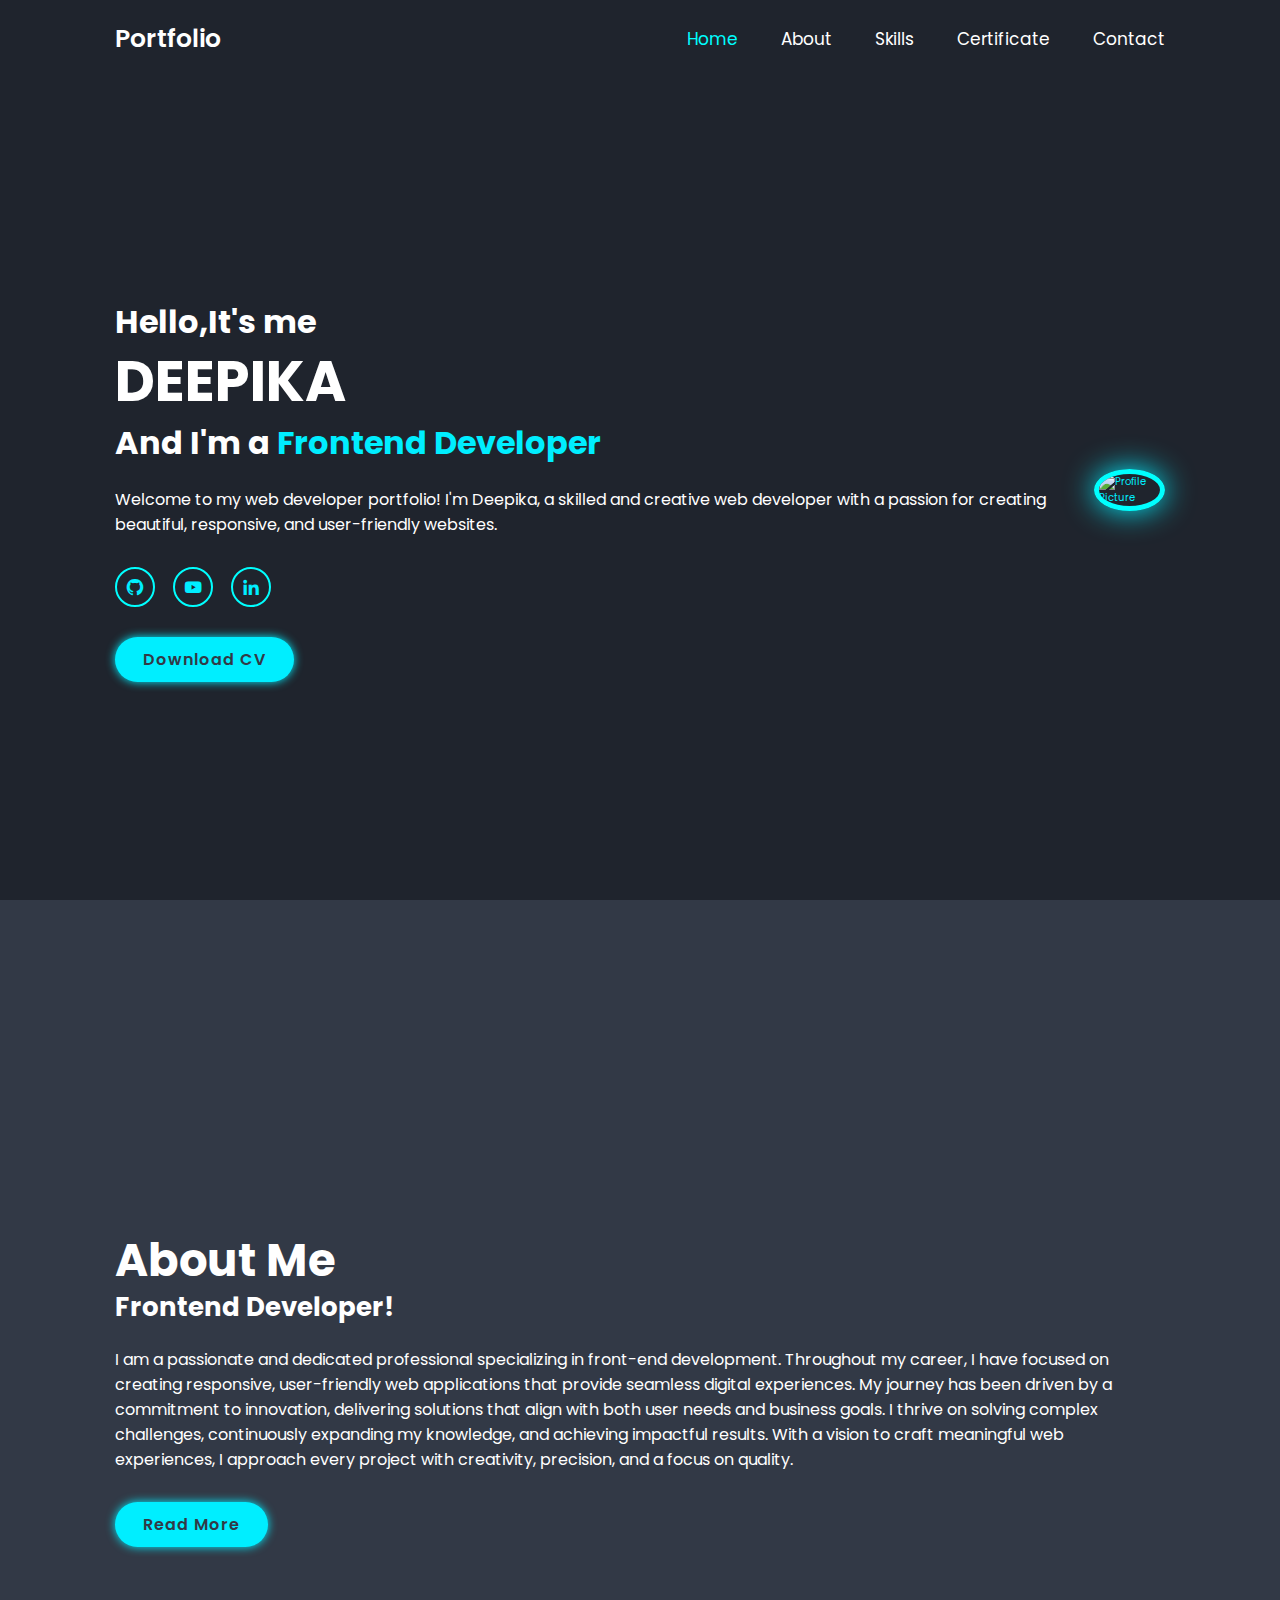
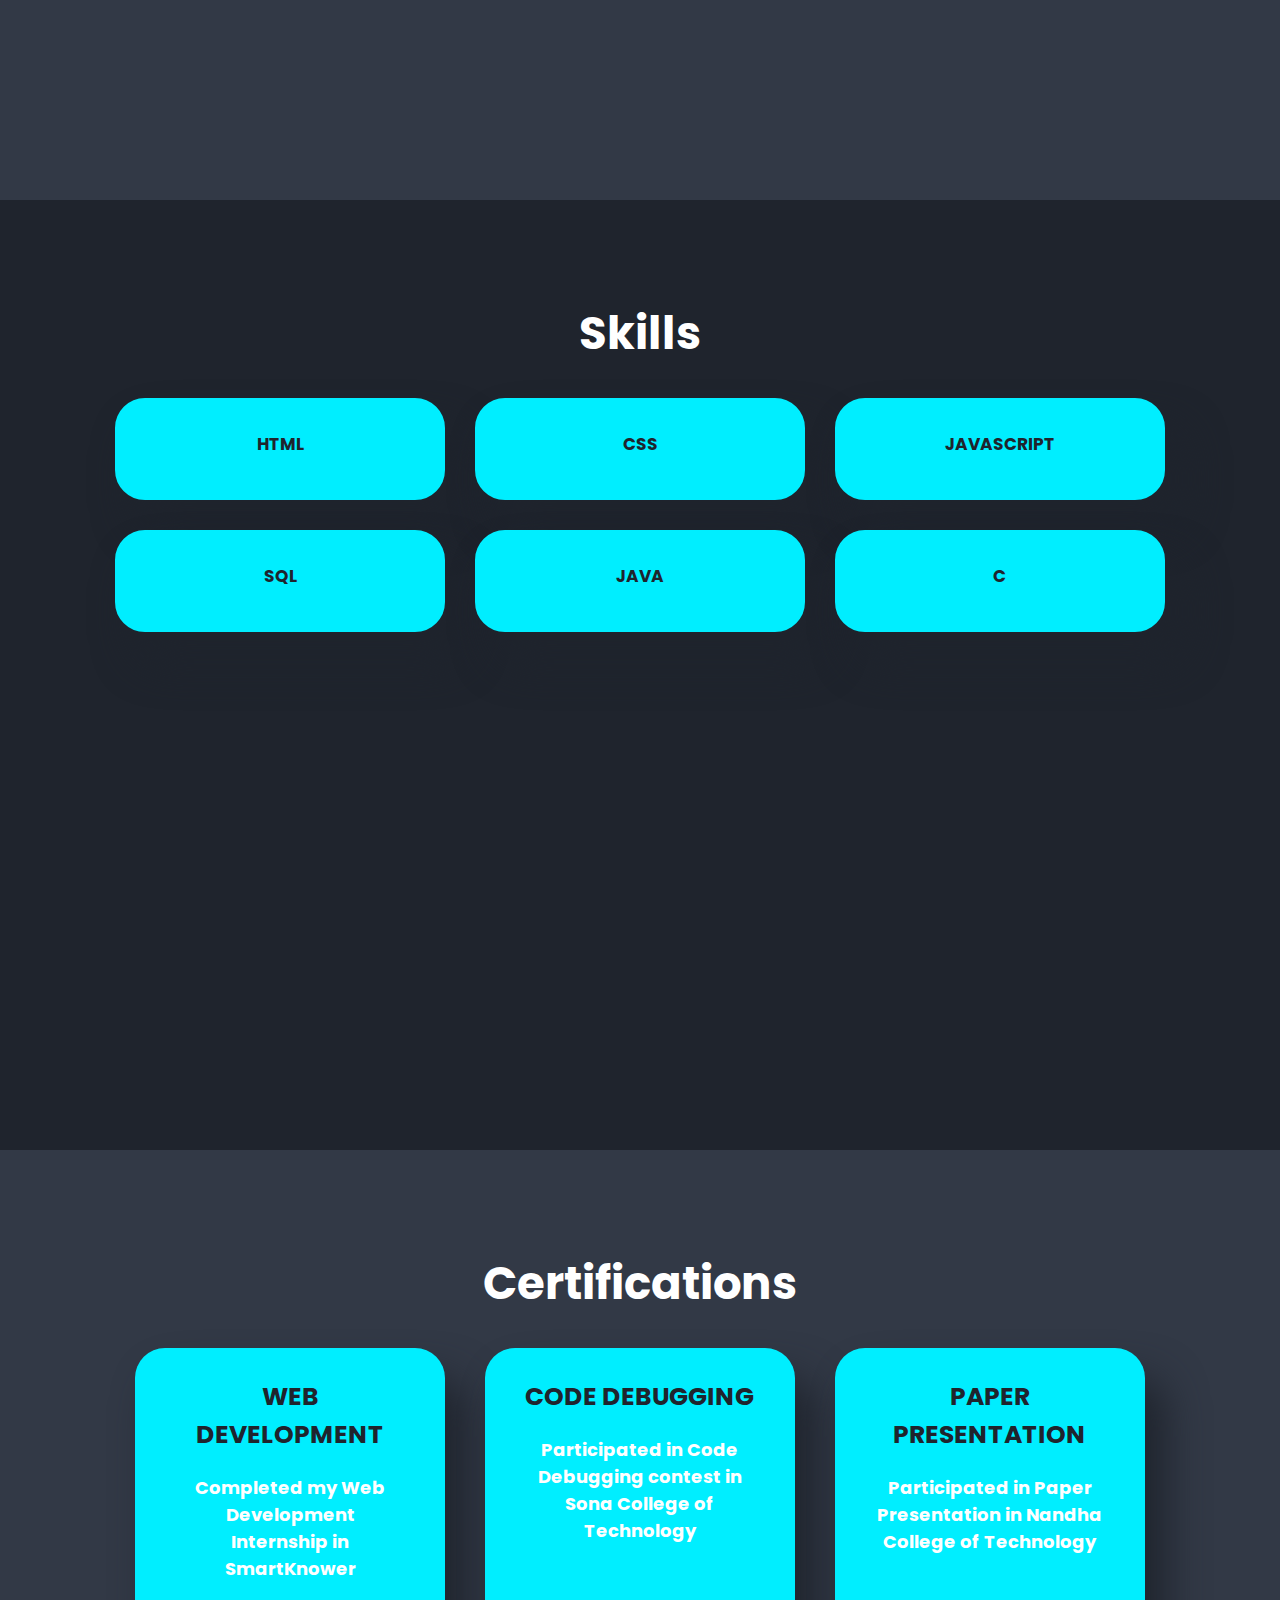
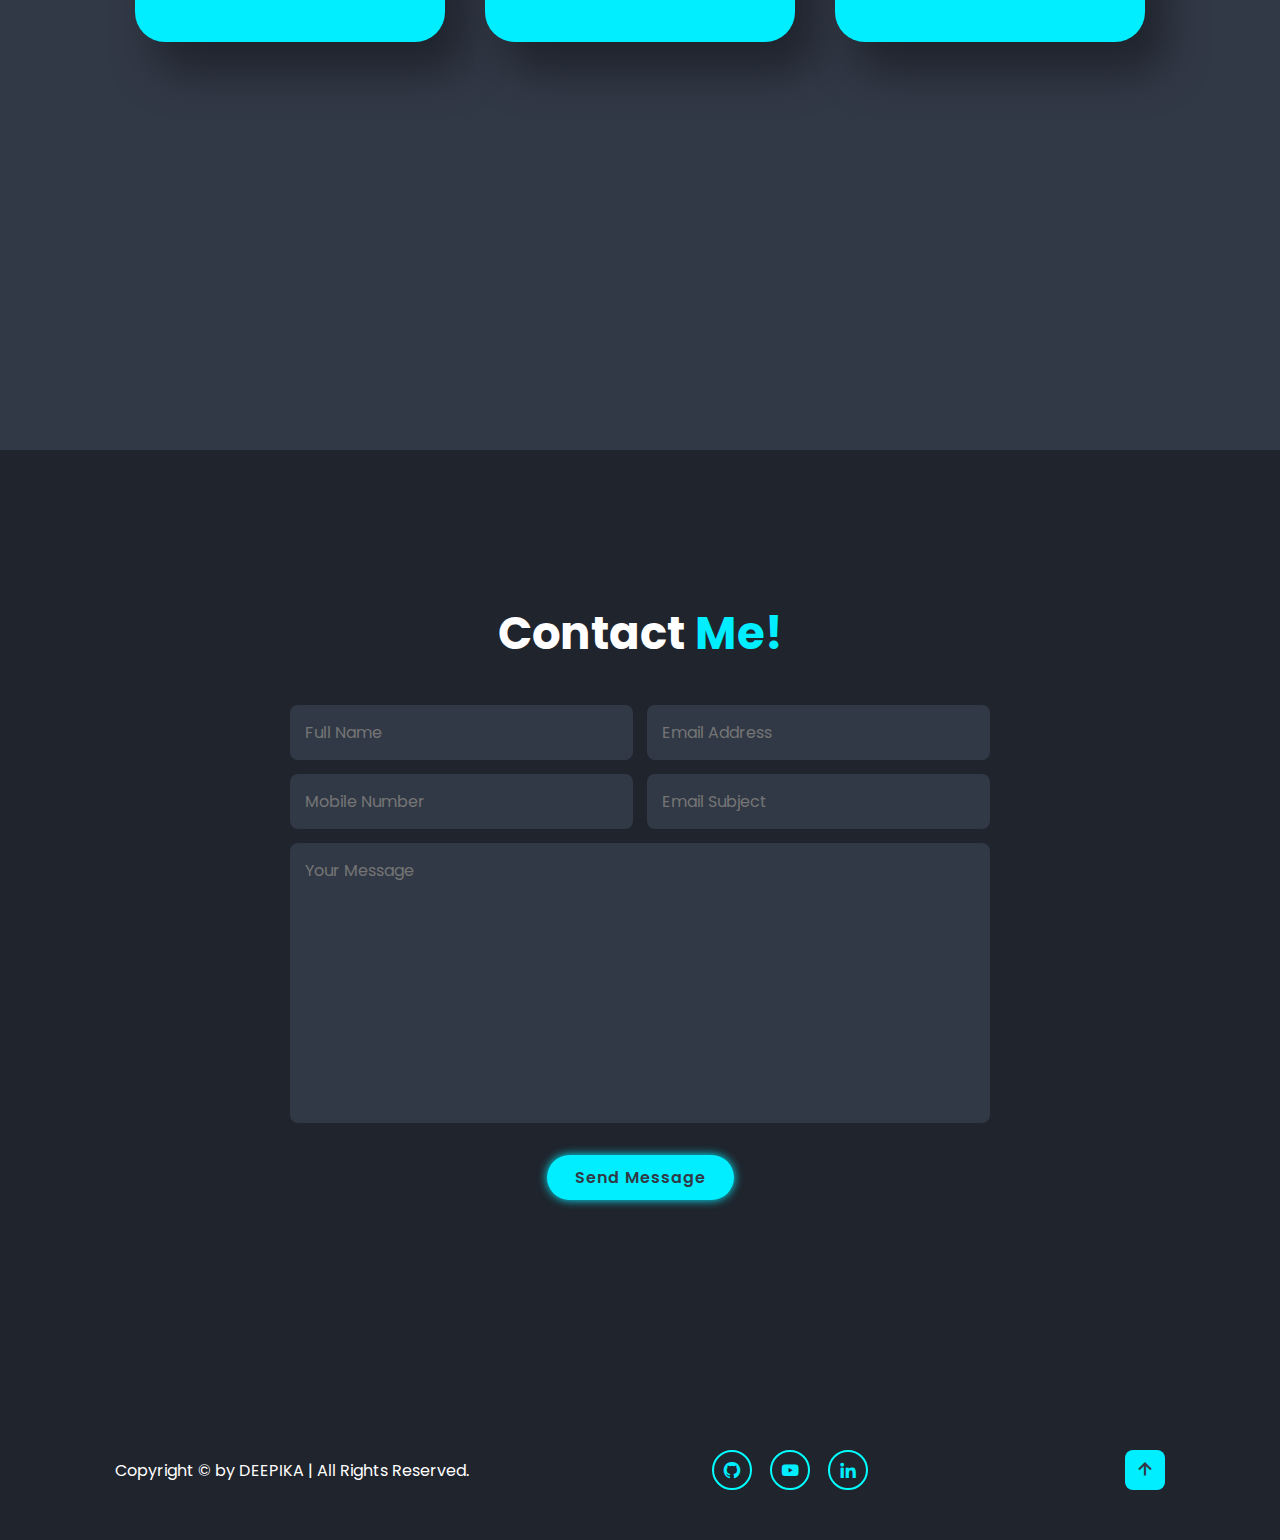
==== index.html @ 81b5ff74 "portfoliodull" ====
<!DOCTYPE html>
<html>
<head>
    <meta charset="UTF-8">
    <meta http-equiv="X-UA-Compatible" content="IE=edge">
    <meta name="viewport" content="width=device-width, initial-scale=1.0">
    <title>Animated Portfolio Website HTML CSS Only | Codehal</title>

    <link href = 'https://unpkg.com/boxicons@2.1.4/css/boxicons.min.css' rel = 'stylesheet'>
    
    <link rel="stylesheet" href="style.css">
</head>
<body>
<header class="header">
    <a href="#" class="logo">Portfolio</a>
    
    <i class='bx bx-menu'  id="menu-icon"></i>

    <nav class="navbar">
        <a href="#home" class="active">Home</a>
        <a href="#about">About</a>
        <a href="#skills">Skills</a>
        <a href="#certificate">Certificate</a>
        <a href="#contact">Contact</a>
    </nav>
</header>

<section class="home" id="home">
    <div class="home-content">
        <h3>Hello,It's me</h3>
        <h1>DEEPIKA</h1>
        <h3>And I'm a <span>Frontend Developer</span></h3>
        <p>Welcome to my web developer portfolio! I'm Deepika, a skilled and creative web developer with a passion for creating beautiful, responsive, and user-friendly websites.</p>
        <div class="social-media">
            <a href="https://github.com/Deepi02"><i class='bx bxl-github'></i></a>
            <a href="https://www.youtube.com/@deepikasv9349"><i class='bx bxl-youtube'></i></a>
            <a href="https://www.linkedin.com/in/deepika-s-v-16b334217"><i class='bx bxl-linkedin'></i></a>
        </div>
        <a href="https://drive.google.com/file/d/10t614ocMZuGg4RgIkx2nhMrPW4Vl74HT/view?usp=drive_link" class="btn">Download CV</a>
    </div>

    <div class="home-img">
        <img src="Pic1.jpg" alt="Profile Picture">
    </div>
</section>

<section class="about" id="about">
    
    <div class="about-content">
        <h2 class="heading">About Me</h2>
        <h3>Frontend Developer!</h3>
        <p>I am a passionate and dedicated professional specializing in front-end development. Throughout my career, I have focused on creating responsive, user-friendly web applications that provide seamless digital experiences. My journey has been driven by a commitment to innovation, delivering solutions that align with both user needs and business goals. I thrive on solving complex challenges, continuously expanding my knowledge, and achieving impactful results. With a vision to craft meaningful web experiences, I approach every project with creativity, precision, and a focus on quality.</p>
        <a href="#" class="btn">Read More</a>
    </div>
</section>

<section class="skills" id="skills">
    <h2 class="heading">Skills</h2>
    <div class="skills-container">
        <div class="skills-box">
            <h1>HTML</h1>
        </div>
        <div class="skills-box">
            <h1>CSS</h1>
        </div>
        <div class="skills-box">
            <h1>JAVASCRIPT</h1>
        </div>
        <div class="skills-box">
            <h1>SQL</h1>
        </div>
        <div class="skills-box">
            <h1>JAVA</h1>
        </div>
        <div class="skills-box">
            <h1>C</h1>
        </div>
    </div>       
</section>

<section class="certificate" id="certificate">
    <h2 class="heading">Certifications</h2>
    <div class="grid">
        <div class="grid-box">
            <h1>Web Development</h1>
            <h2>Completed my Web Development Internship in SmartKnower</h2>
        </div>
        <div class="grid-box">
            <h1>Code Debugging</h1>
            <h2>Participated in Code Debugging contest in Sona College of Technology</h2>
        </div>
        <div class="grid-box">
            <h1>Paper Presentation</h1>
            <h2>Participated in Paper Presentation in Nandha College of Technology</h2>
        </div>
    </div>
</section>

<section class="contact" id="contact">
    <h2 class="heading">Contact<span> Me!</span></h2>
    <form action="#">
        <div class="input-box">
            <input type="text" placeholder="Full Name">
            <input type="email" placeholder="Email Address">
        </div>
        <div class="input-box">
            <input type="number" placeholder="Mobile Number">
            <input type="text" placeholder="Email Subject">
        </div>
        <textarea name="" id="" cols="30" rows="10" placeholder="Your Message"></textarea>
        <input type="submit" value="Send Message" class="btn">
    </form>
</section>
<footer class="footer">
    <div class="footer-text">
        <p>Copyright &copy; by DEEPIKA | All Rights Reserved.</p>
    </div>
    <div class="social-media">
        <a href="https://github.com/Deepi02"><i class='bx bxl-github'></i></a>
        <a href="https://www.youtube.com/@deepikasv9349"><i class='bx bxl-youtube'></i></a>
        <a href="https://www.linkedin.com/in/deepika-s-v-16b334217"><i class='bx bxl-linkedin'></i></a>
    </div>
    <div class="footer-iconTop">
        <a href="#home"><i class='bx bx-up-arrow-alt'></i></a>
    </div>
</footer>

</body>
</html>
---- style.css ----
@import url('https://fonts.googleapis.com/css2?family=Poppins:wght@300;400;500;600;700;800;900&display=swap');

* {
    margin: 0;
    padding: 0;
    box-sizing: border-box;
    text-decoration: none;
    border: none;
    outline: none;
    scroll-behavior: smooth;
    font-family: 'Poppins',sans-serif;
}

html{
    font-size: 62.5%;
    overflow-x: hidden;
}

body {
    background: #1f242d;
    color: #fff;
}

section {
    min-height: 100vh;
    padding: 10rem 9% 2rem;
}
.header {
    position: fixed;
    top:0;
    left:0;
    width:100%;
    padding: 2rem 9%;
    background: #1f242d;
    display: flex;
    justify-content: space-between;
    align-items: center;
    z-index: 100;
}

.logo {
    color: #fff;
    font-size: 2.5rem;
    font-weight: 600;
    cursor: default;
}

.navbar a {
    color: #fff;
    font-size: 1.7rem;
    margin-left: 4rem;
    transition: 0.3s;
}

.navbar a:hover, 
.navbar a.active {
    color:aqua;
}

#menu-icon {
    font-size: 3.6rem;
    color: #fff;
    display: none;
}


.home {
    display: flex;
    justify-content: center;
    align-items: center;
}

.home-img img{
    width: 35rem;
    height: 40rem;
    background: transparent;
    border: .5rem solid aqua;
    border-radius: 150%;
    color: #0ef;
    box-shadow: 0 0 3rem #0ef;
}
.home-content h3 {
    font-size : 3.2rem;
    font-weight: 700;
}

.home-content h3:nth-of-type(2) {
    margin-bottom: 2rem;
}

span{
    color: #0ef;
}
.home-content h1{
    font-size: 5.6rem;
    font-weight: 700;
    line-height: 1.3;
}

.home-content p {
    font-size: 1.6rem;
}

.social-media a {
    display: inline-flex;
    justify-content: center;
    align-items: center;
    width: 4rem;
    height: 4rem;
    background: transparent;
    border: .2rem solid aqua;
    border-radius: 50%;
    font-size: 2rem;
    color: #0ef;
    margin: 3rem 1.5rem 3rem 0;
    transition: .5s ease;
}

.social-media a:hover {
    background: #0ef;
    color: #323946;
    box-shadow: 0 0 1rem #0ef;
}

.btn {
    display: inline-block;
    padding: 1rem 2.8rem;
    background: #0ef;
    border-radius: 4rem;
    box-shadow: 0 0 1rem #0ef;
    font-size: 1.6rem;
    color: #323946;
    letter-spacing: .1rem;
    font-weight: 600;
}

.btn:hover {
     box-shadow: none;
}

.about{
    display: flex;
    justify-content: center;
    align-items: center;
    gap: 5rem;
    background: #323946;
}

.about-img img {
    width: 35rem;
    height: 40rem;
    background: transparent;
    border: .8rem solid aqua;
    border-radius: 100%;
    color: #0ef;
    box-shadow: 0 0 3rem #0ef;
}

.heading {
    text-align: center;
    font-size: 4.5rem;
}

.about-content h2 {
    text-align: left;
    line-height: 1.2;
}

.about-content h3 {
    font-size: 2.6rem;
}

.about-content p {
    font-size: 1.6rem;
    margin: 2rem 0 3rem;
}

.skills{
    background-color: #1f242d;
    margin-bottom: 5rem;
}

.skills h2 {
    margin-bottom: 3rem;
}
.skills-container {
    display:flex;
    justify-content: space-around;
    align-items: center;
    flex-wrap: wrap;
    gap: 3rem;
    margin-bottom: 3rem;
}

 .skills-box:hover {
    transform: translateY(-10px);
    box-shadow: 0 6px 12px rgba(0, 0, 0, 0.15);
}

.skills-container .skills-box {
    flex: 1 0 30rem;
    background: #0ef;
    padding: 3rem 3rem 4rem;
    border-radius: 3rem;
    text-align: center;
    box-shadow: 2rem 3rem 4rem #1f242d;
    border: .3rem solid #0ef;
    color: #fff;
}

.skills .skills-box h1 {
    justify-content: center;
    align-items: center;
    font-size: 1.7rem;
    margin: 0;
    color: #1f242d;
}
.certificate {
    background-color:#323946;
    margin-bottom: 5rem;
}

.certificate h2 {
    margin-bottom:3rem;
}

.certificate .grid {
    display: flex;
    justify-content: space-around;
    flex-wrap: wrap;
}

.certificate .grid-box {
    background-color: #0ef;
    border-radius: 3rem;
    box-shadow: 2rem 3rem 4rem #1f242d;
    padding: 3rem 4rem ;
    width: calc(33.333% - 40px);
    margin-bottom: 20px;
    text-align: center;
    transition: transform 0.3s, box-shadow 0.3s;
}

.certificate .grid-box:hover {
    transform: translateY(-10px);
    box-shadow: 2rem 3rem 4rem #1f242d;
}

.certificate .grid-box h1 {
    font-size: 2.5rem;
    color: #1f242d;
    margin-bottom: 2rem;
    text-transform: uppercase;
}

.certificate .grid-box h2 {
    font-size: 1.8rem;
    color: #fff;
}


.contact h2 {
    margin-bottom: 3rem;
}

.contact form {
    max-width: 70rem;
    margin: 1rem auto;
    text-align: center;
    margin-bottom: 3rem;
}

.contact form .input-box {
    display: flex;
    justify-content: space-between;
    flex-wrap: wrap;
}

.contact form .input-box input,
.contact form textarea {
    width:100%;
    padding: 1.5rem;
    font-size:1.6rem;
    color: #fff;
    background: #323946;
    border-radius: .8rem;
    margin: .7rem 0;
}

.contact form .input-box input {
    width: 49%;
}

.contact form textarea {
    resize: none;
}

.contact form .btn {
    margin-top: 2rem;
    cursor: pointer;
}

.footer{
    display: flex;
    justify-content: space-between;
    align-items: center;
    flex-wrap: wrap;
    padding: 2rem 9%;
}

.footer-text p {
    font-size: 1.6rem;
}

.footer-iconTop a {
    display: inline-flex;
    justify-content: center;
    align-items: center;
    padding: .8rem;
    background: #0ef;
    border-radius:.8rem;
    transition: .5s ease;
}

.footer-iconTop a:hover {
    box-shadow: 0 0 1rem #0ef;
}
.footer-iconTop a i {
    font-size: 2.4rem;
    color: #323946;
}

@media (max-width: 1200px) {
    html {
        font-size: 55%;
    }
}

@media (max-width : 991px) {
    .header {
        padding: 2rem 3%;
    }
    section {
        padding: 10rem 3% 2rem;
    }
    .footer {
        padding: 2rem 3%;
    }
}

@media (max-width : 768px) {
    #menu-icon {
        display: block;
    }
    .navbar {
        position: absolute;
        top: 100%;
        left: 0;
        width: 100%;
        padding: 1rem 3%;
        background: #1f242d;
        border-top: .1rem solid rgba(0, 0, 0, .2);
        box-shadow: 0.5rem 1rem rgba(0, 0, 0, .2);
        display: none;
    }

    .navbar .active {
        display: block;

    }
    .navbar a {
        display: block;
        font-size: 2rem;
        margin: 3rem 0;
    }

}
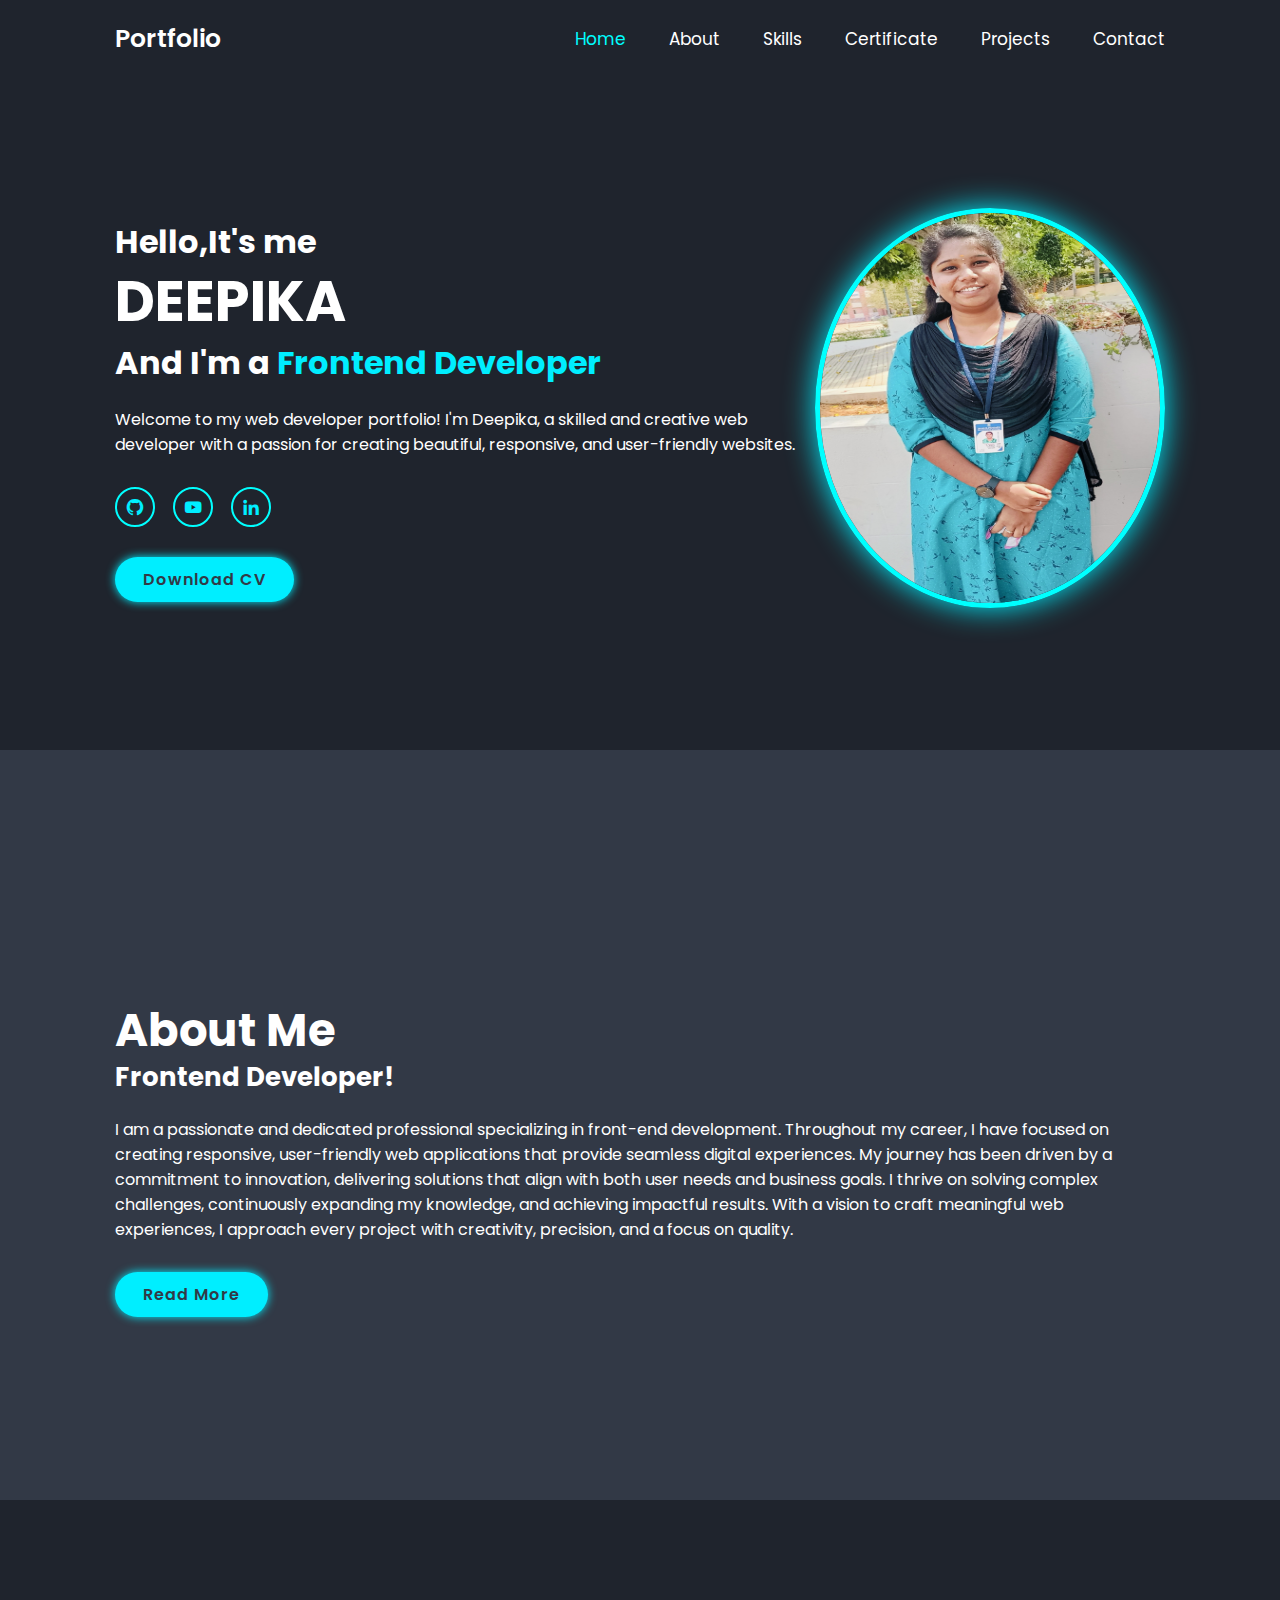
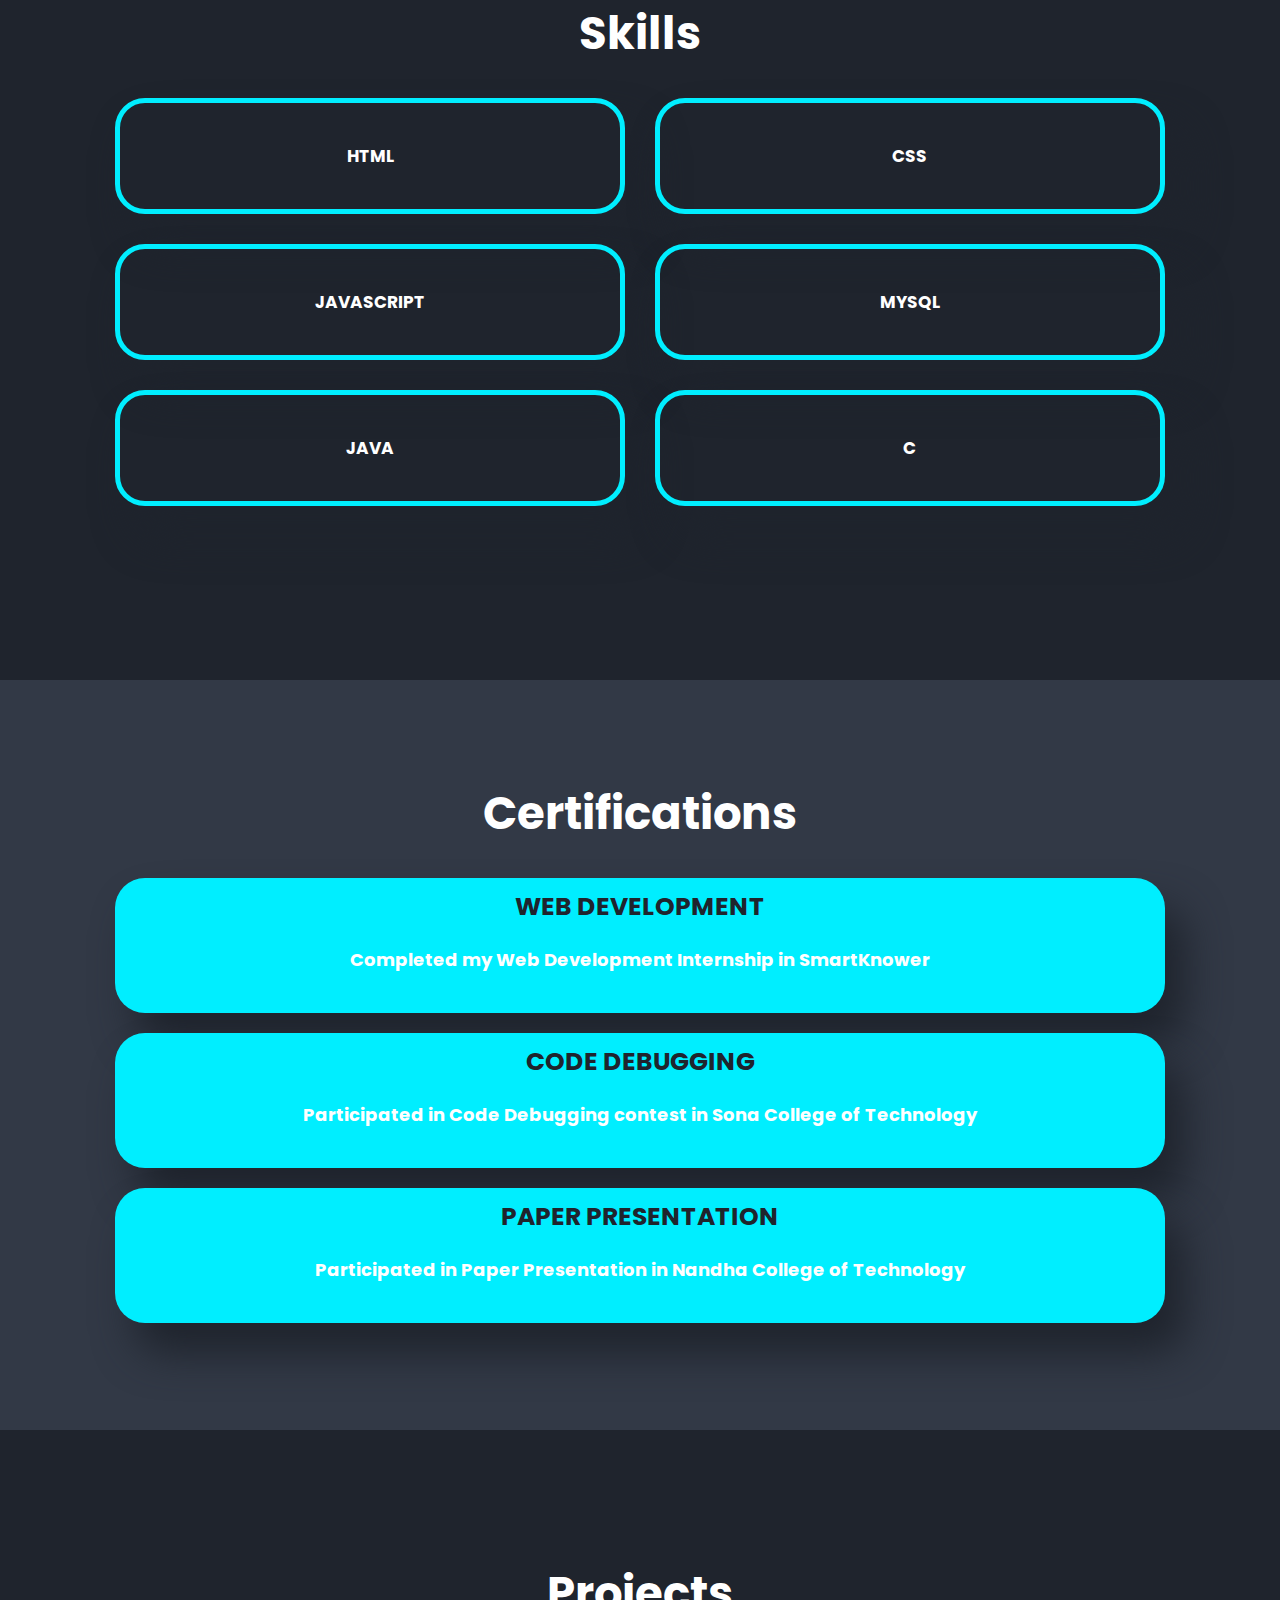
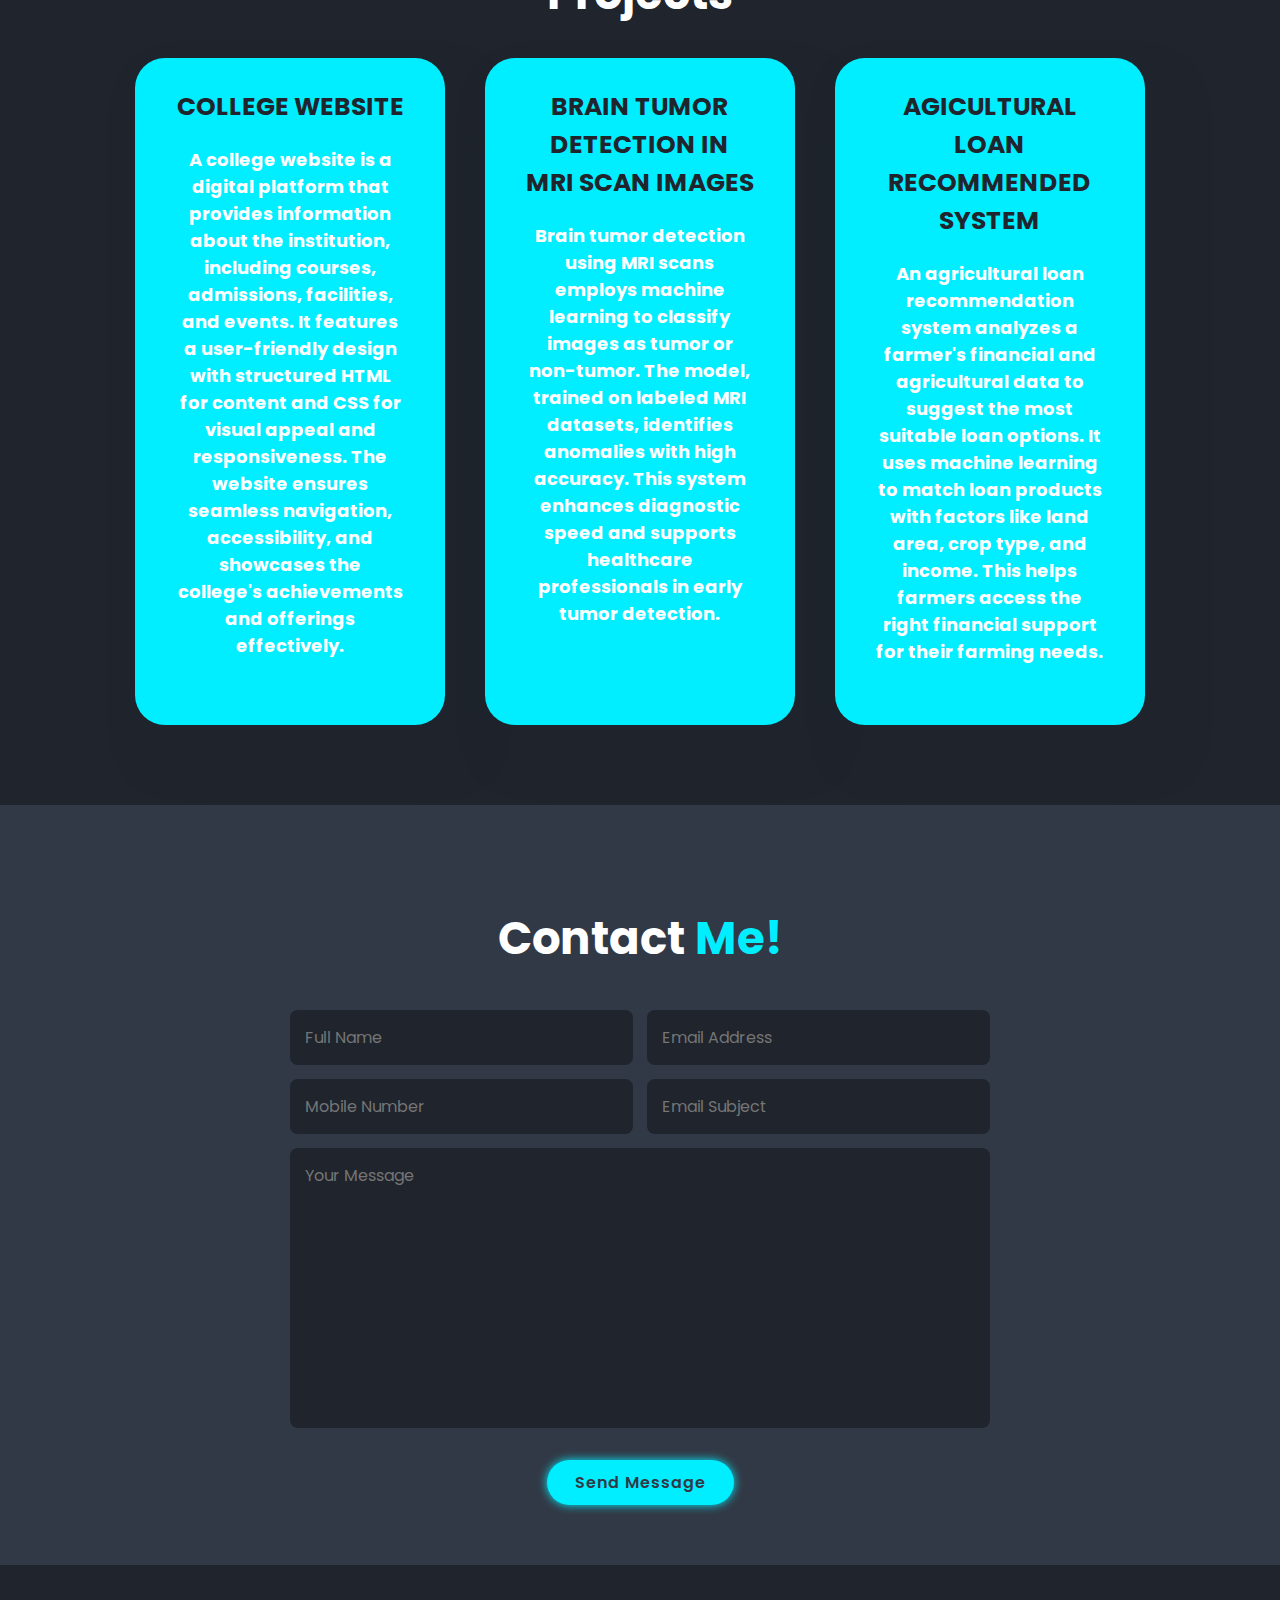
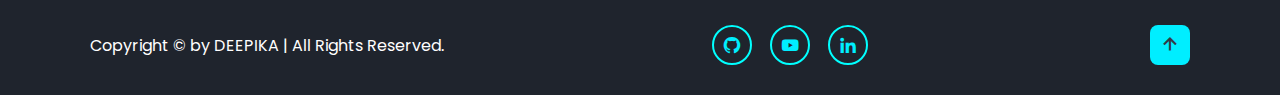
==== commit a015edce: "ain+" ====
--- a/index.html
+++ b/index.html
@@ -21,6 +21,7 @@
         <a href="#about">About</a>
         <a href="#skills">Skills</a>
         <a href="#certificate">Certificate</a>
+        <a href="#project">Projects</a>
         <a href="#contact">Contact</a>
     </nav>
 </header>
@@ -67,7 +68,7 @@
             <h1>JAVASCRIPT</h1>
         </div>
         <div class="skills-box">
-            <h1>SQL</h1>
+            <h1>MYSQL</h1>
         </div>
         <div class="skills-box">
             <h1>JAVA</h1>
@@ -92,6 +93,24 @@
         <div class="grid-box">
             <h1>Paper Presentation</h1>
             <h2>Participated in Paper Presentation in Nandha College of Technology</h2>
+        </div>
+    </div>
+ </section>
+
+ <section class="project" id="project">
+    <h2 class="heading">Projects</h2>
+    <div class="grid">
+        <div class="grid-box">
+            <h1>College Website</h1>
+            <h2>A college website is a digital platform that provides information about the institution, including courses, admissions, facilities, and events. It features a user-friendly design with structured HTML for content and CSS for visual appeal and responsiveness. The website ensures seamless navigation, accessibility, and showcases the college's achievements and offerings effectively.</h2>
+        </div>
+        <div class="grid-box">
+            <h1>Brain Tumor Detection in MRI Scan Images</h1>
+            <h2>Brain tumor detection using MRI scans employs machine learning to classify images as tumor or non-tumor. The model, trained on labeled MRI datasets, identifies anomalies with high accuracy. This system enhances diagnostic speed and supports healthcare professionals in early tumor detection.</h2>
+        </div>
+        <div class="grid-box">
+            <h1>Agicultural Loan Recommended System</h1>
+            <h2>An agricultural loan recommendation system analyzes a farmer's financial and agricultural data to suggest the most suitable loan options. It uses machine learning to match loan products with factors like land area, crop type, and income. This helps farmers access the right financial support for their farming needs.</h2>
         </div>
     </div>
 </section>
@@ -124,6 +143,5 @@
         <a href="#home"><i class='bx bx-up-arrow-alt'></i></a>
     </div>
 </footer>
-
 </body>
 </html>
--- a/style.css
+++ b/style.css
@@ -22,8 +22,8 @@
 }
 
 section {
-    min-height: 100vh;
-    padding: 10rem 9% 2rem;
+    min-height: 75rem;
+    padding: 10rem 9% 3rem;
 }
 .header {
     position: fixed;
@@ -146,16 +146,6 @@
     background: #323946;
 }
 
-.about-img img {
-    width: 35rem;
-    height: 40rem;
-    background: transparent;
-    border: .8rem solid aqua;
-    border-radius: 100%;
-    color: #0ef;
-    box-shadow: 0 0 3rem #0ef;
-}
-
 .heading {
     text-align: center;
     font-size: 4.5rem;
@@ -177,7 +167,7 @@
 
 .skills{
     background-color: #1f242d;
-    margin-bottom: 5rem;
+    margin-bottom: 3rem;
 }
 
 .skills h2 {
@@ -198,13 +188,12 @@
 }
 
 .skills-container .skills-box {
-    flex: 1 0 30rem;
-    background: #0ef;
-    padding: 3rem 3rem 4rem;
+    flex: 1 0 50rem;
+    padding: 4rem 4rem 4rem;
     border-radius: 3rem;
     text-align: center;
     box-shadow: 2rem 3rem 4rem #1f242d;
-    border: .3rem solid #0ef;
+    border: .5rem solid #0ef;
     color: #fff;
 }
 
@@ -213,11 +202,11 @@
     align-items: center;
     font-size: 1.7rem;
     margin: 0;
-    color: #1f242d;
+    color: #fff;
 }
 .certificate {
     background-color:#323946;
-    margin-bottom: 5rem;
+    margin-bottom: 3rem;
 }
 
 .certificate h2 {
@@ -231,6 +220,51 @@
 }
 
 .certificate .grid-box {
+    flex: 1 0 70rem;
+    background-color: #0ef;
+    border-radius: 3rem;
+    box-shadow: 2rem 3rem 4rem #1f242d;
+    padding: 1rem 2rem ;
+    width: calc(33.333% - 40px);
+    margin-bottom: 20px;
+    text-align: center;
+    transition: transform 0.3s, box-shadow 0.3s;
+}
+
+.certificate .grid-box:hover {
+    transform: translateY(-10px);
+    box-shadow: 2rem 3rem 4rem #1f242d;
+}
+
+.certificate .grid-box h1 {
+    font-size: 2.5rem;
+    color: #1f242d;
+    margin-bottom: 2rem;
+    text-transform: uppercase;
+}
+
+.certificate .grid-box h2 {
+    font-size: 1.8rem;
+    color: #fff;
+}
+
+
+.project {
+    background-color:#1f242d;
+    margin-bottom: 3rem;
+}
+
+.project h2 {
+    margin-bottom:3rem;
+}
+
+.project .grid {
+    display: flex;
+    justify-content: space-around;
+    flex-wrap: wrap;
+}
+
+.project .grid-box {
     background-color: #0ef;
     border-radius: 3rem;
     box-shadow: 2rem 3rem 4rem #1f242d;
@@ -241,24 +275,26 @@
     transition: transform 0.3s, box-shadow 0.3s;
 }
 
-.certificate .grid-box:hover {
+.project .grid-box:hover {
     transform: translateY(-10px);
     box-shadow: 2rem 3rem 4rem #1f242d;
 }
 
-.certificate .grid-box h1 {
+.project .grid-box h1 {
     font-size: 2.5rem;
     color: #1f242d;
     margin-bottom: 2rem;
     text-transform: uppercase;
 }
 
-.certificate .grid-box h2 {
+.project .grid-box h2 {
     font-size: 1.8rem;
     color: #fff;
 }
-
-
+.contact{
+    background: #323946;
+    margin-bottom: 3rem;
+}
 .contact h2 {
     margin-bottom: 3rem;
 }
@@ -282,7 +318,7 @@
     padding: 1.5rem;
     font-size:1.6rem;
     color: #fff;
-    background: #323946;
+    background: #1f242d;
     border-radius: .8rem;
     margin: .7rem 0;
 }
@@ -305,7 +341,7 @@
     justify-content: space-between;
     align-items: center;
     flex-wrap: wrap;
-    padding: 2rem 9%;
+    padding: 0rem 7%;
 }
 
 .footer-text p {
